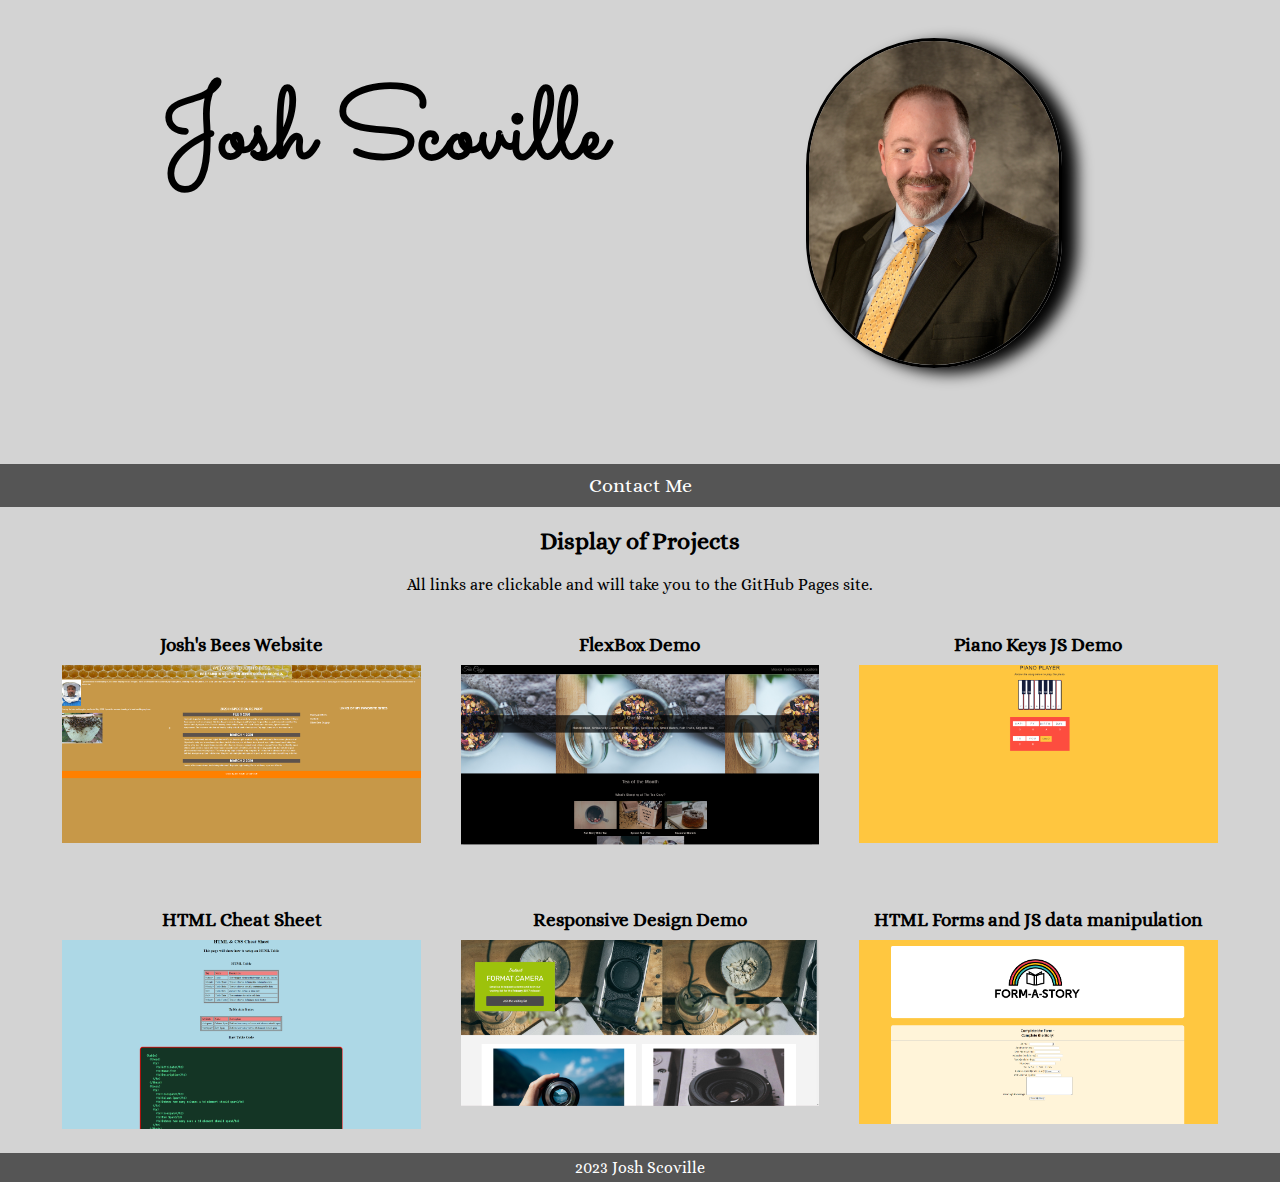
==== index.html @ d3db275e "add contact page" ====
<!DOCTYPE html>
<html lang="en">
<head>
    <meta charset="UTF-8">
    <meta http-equiv="X-UA-Compatible" content="IE=edge">
    <link rel="preconnect" href="https://fonts.googleapis.com">
    <link rel="preconnect" href="https://fonts.gstatic.com" crossorigin>
    <link href="https://fonts.googleapis.com/css2?family=Alice&family=Sacramento&display=swap" rel="stylesheet">
    <meta name="viewport" content="width=device-width, initial-scale=1.0">
    <link rel="stylesheet" href="./css/main.css">
    <title>Josh Scoville Portfolio</title>
</head>
<body>
    <header>
        <div id="header-banner">
            <div id="header-text">
                <h1>Josh Scoville</h1>
            </div>
            <div id="header-image">
                <img src="./images/Josh_suit cropped.jpeg" aria-label="Josh Scoville in business suit" alt="Josh Scoville in business suit">
            </div>
        </div>
        <nav>
            <li><a href="./contact.html">Contact Me</a></li>
        </nav>
    </header>
    <main>
        <h2>Display of Projects</h2>
        <p>All links are clickable and will take you to the GitHub Pages site.</p>
        <div id="work">
            <section class="items">
                <h3>Josh's Bees Website</h3>
                <a href="https://ag4sm.github.io/Joshs-Bees.com/">
                    <img src="./images/bees_site.png"></a>
            </section>
            <section class="items">
                <h3>FlexBox Demo</h3>
                <a href="https://ag4sm.github.io/flexbox-demo/">
                    <img src="./images/flex-demo.png"></a>
            </section>
            <section class="items">
                <h3>Piano Keys JS Demo</h3>
                <a href="https://ag4sm.github.io/Piano-Keys/">
                    <img src="./images/piano-keys.png"></a>
            </section>
            <section class="items">
                <h3>HTML Cheat Sheet</h3>
                <a href="https://ag4sm.github.io/HTML-Cheat-Sheet/">
                    <img src="./images/cheat_sheet.png"></a>
            </section>
            <section class="items">
                <h3>Responsive Design Demo</h3>
                <a href="https://ag4sm.github.io/Fotomatic/">
                    <img src="./images/responsive.png"></a>
            </section>
            <section class="items">
                <h3>HTML Forms and JS data manipulation</h3>
                <a href="https://ag4sm.github.io/form-a-story/">
                    <img src="./images/formastory.png"></a>
            </section>
        </div>
    </main>
    <footer>
        <p>2023 Josh Scoville</p>
    </footer>
    <script type="text/javascript">
        document.getElementsByClassName("items").onmouseover = function() {
            this.style.backgroundColor = blue;
        }
    </script>
</body>
</html>
---- css/main.css ----
* {
    margin: 0;
    padding: 0;
}

body, html{
    height: 100%;
    margin: 0px;
    display: flexbox;
}

body{
    background-color: lightgray;
    background-repeat: no-repeat;
    background-size: cover;
    position: relative;
    font-family: 'Alice', 'serif';
}

header {
    display: inline-block;
    width: 100%;
}

#header-text h1{
    font-family: 'Sacramento', cursive;
    font-size: 100px;
    text-align: center;
    padding-top: 5%;
    float: left;
    width: 60%;
    height: 400px;
}

#header-image {
    float: left;
    width: 30%;
}

#header-image img {
    width: 250px;
    margin: 10%;
    border-radius: 250px;
    border: 3px solid black;
    box-shadow: 15px 5px 15px;
}

nav {
    display: flex;
    color: white;
    width: 100%;
    background-color: #555555;
    font-family: 'Alice', 'serif';
    font-size: 20px;
    justify-content: center;
}

nav li{
    display: flex;
    margin: 10px 50px 10px 50px;
    align-items: center;
}

nav ul{
    background-color: black;
    margin: 0;
    list-style-type: none;
    padding: 20px;
    text-align: center;
    display: flex;
    align-items: center;
    font-family: 'Alice', 'serif';
}

nav a{
    text-decoration: none;
    color: white;
}

section {
    width: 28%;
    align-items: center;
    padding: 20px;
}

#work {
    display: flex;
    flex-wrap: wrap;
    justify-content: center;
}

h2, p {
    text-align: center;
    padding-top: 20px;
}

h3 {
    text-align: center;
    padding-top: 20px;
    padding-bottom: 10px;
}

section img {
    width: 100%;
}

footer {
    background-color: #555555;
    color: white;
}

footer p {
    padding: 5px;
}
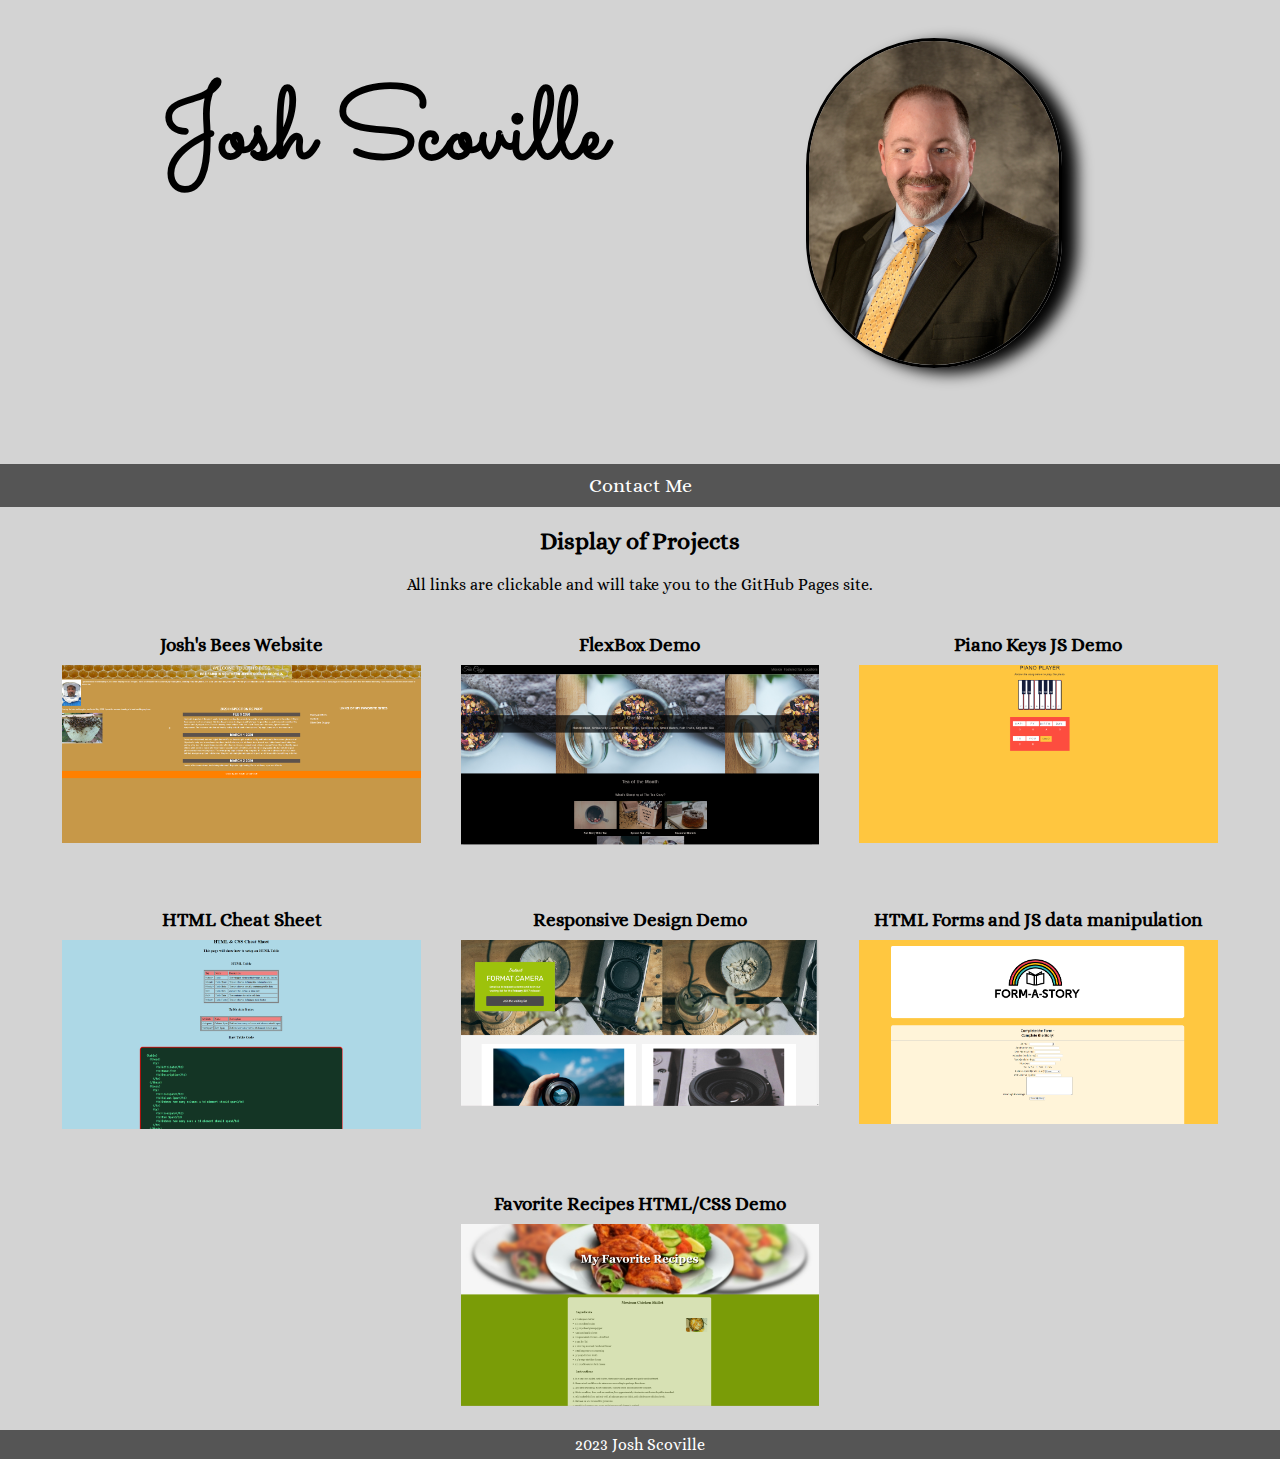
==== commit 2fcf8973: "add section" ====
--- a/index.html
+++ b/index.html
@@ -58,15 +58,20 @@
                 <a href="https://ag4sm.github.io/form-a-story/">
                     <img src="./images/formastory.png"></a>
             </section>
+            <section class="items">
+                <h3>Favorite Recipes HTML/CSS Demo</h3>
+                <a href="https://ag4sm.github.io/My-Favorite-Recipes/">
+                    <img src="./images/recipes.png"></a>
+            </section>
         </div>
     </main>
     <footer>
         <p>2023 Josh Scoville</p>
     </footer>
-    <script type="text/javascript">
-        document.getElementsByClassName("items").onmouseover = function() {
-            this.style.backgroundColor = blue;
-        }
+    <script>
+        document.getElementsByClassName('items').onmouseover = function() { 
+            document.getElementsByClassName('items').style.backgroundColor = 'blue';
+            }
     </script>
 </body>
 </html>--- a/css/main.css
+++ b/css/main.css
@@ -111,4 +111,12 @@
 
 footer p {
     padding: 5px;
+}
+
+#main-contact {
+    height: 12em;
+}
+
+.items {
+
 }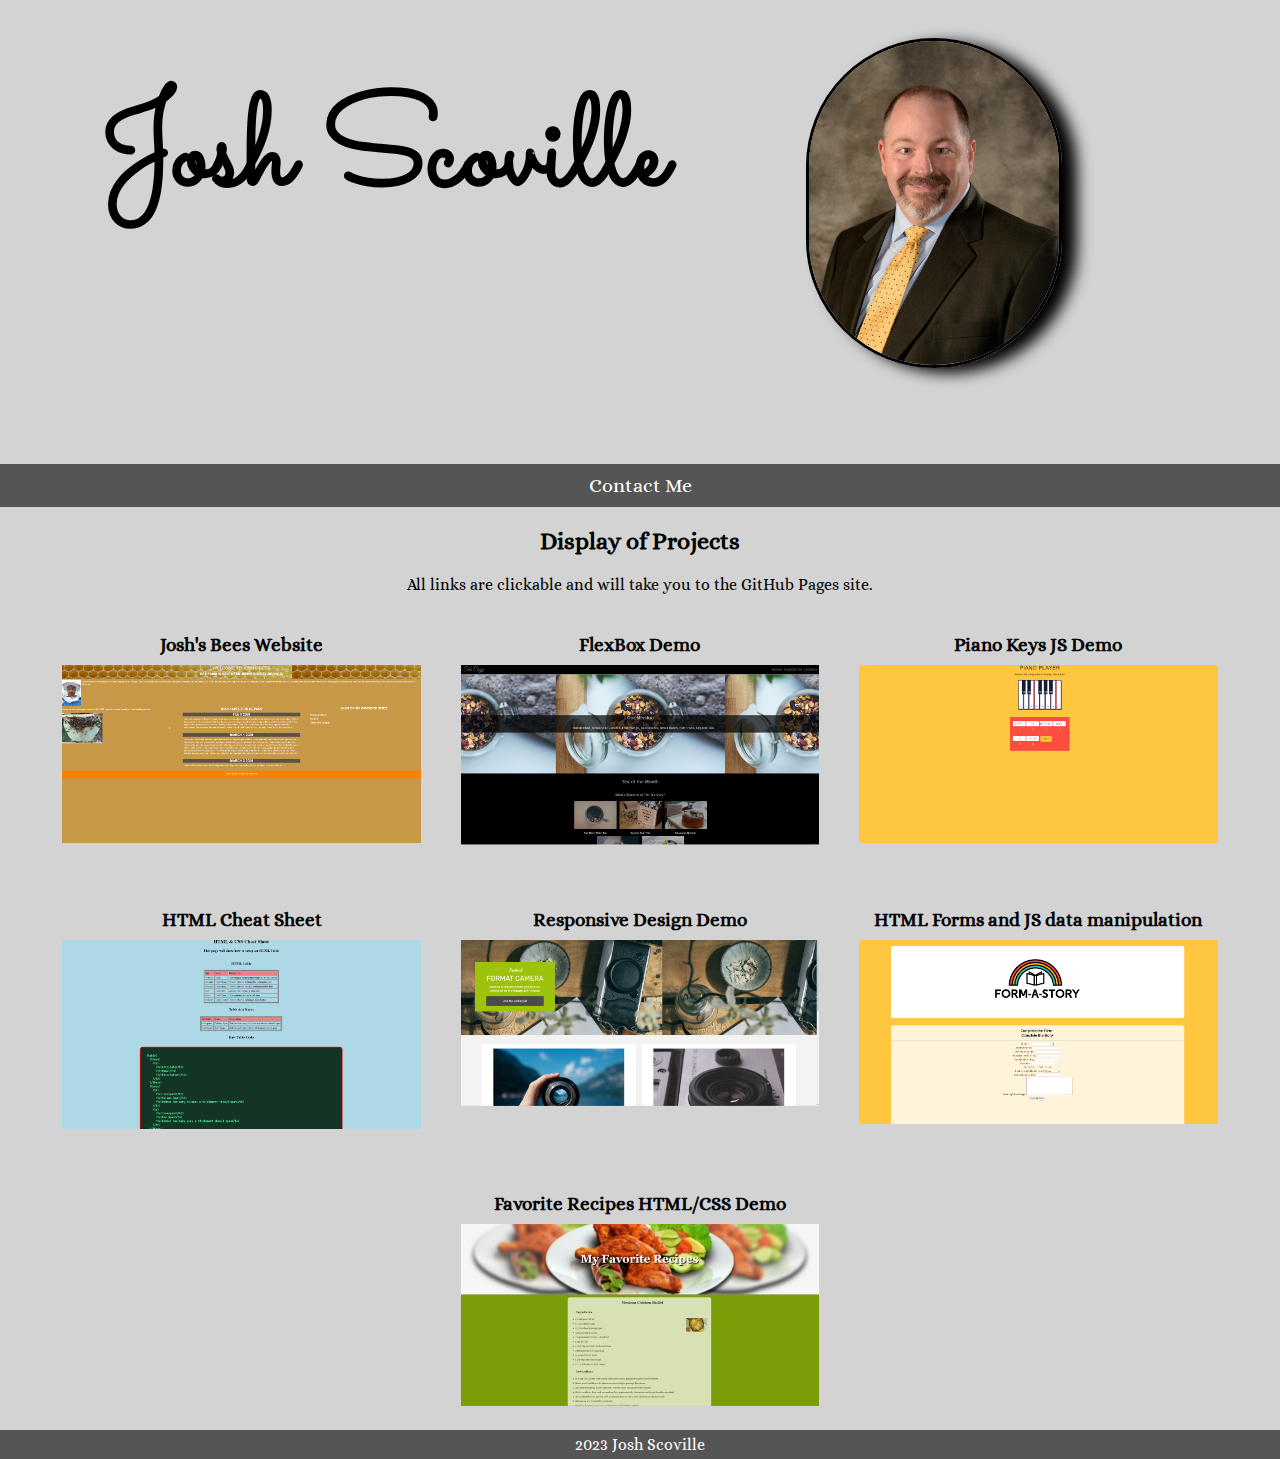
==== commit 70a782b3: "nav tweaks" ====
--- a/index.html
+++ b/index.html
@@ -21,8 +21,10 @@
             </div>
         </div>
         <nav>
-            <li><a href="./contact.html">Contact Me</a></li>
-        </nav>
+            <ul>
+                <li><a href="./contact.html">Contact Me</a></li>
+            </ul>
+            </nav>
     </header>
     <main>
         <h2>Display of Projects</h2>
@@ -68,10 +70,5 @@
     <footer>
         <p>2023 Josh Scoville</p>
     </footer>
-    <script>
-        document.getElementsByClassName('items').onmouseover = function() { 
-            document.getElementsByClassName('items').style.backgroundColor = 'blue';
-            }
-    </script>
 </body>
 </html>--- a/css/main.css
+++ b/css/main.css
@@ -12,8 +12,6 @@
 body{
     background-color: lightgray;
     background-repeat: no-repeat;
-    background-size: cover;
-    position: relative;
     font-family: 'Alice', 'serif';
 }
 
@@ -24,12 +22,12 @@
 
 #header-text h1{
     font-family: 'Sacramento', cursive;
-    font-size: 100px;
+    font-size: 8rem;
     text-align: center;
     padding-top: 5%;
     float: left;
     width: 60%;
-    height: 400px;
+    height: 25rem;
 }
 
 #header-image {
@@ -39,6 +37,7 @@
 
 #header-image img {
     width: 250px;
+    height: auto;
     margin: 10%;
     border-radius: 250px;
     border: 3px solid black;
@@ -55,18 +54,13 @@
     justify-content: center;
 }
 
-nav li{
+nav li {
     display: flex;
     margin: 10px 50px 10px 50px;
     align-items: center;
 }
 
 nav ul{
-    background-color: black;
-    margin: 0;
-    list-style-type: none;
-    padding: 20px;
-    text-align: center;
     display: flex;
     align-items: center;
     font-family: 'Alice', 'serif';
@@ -100,6 +94,10 @@
     padding-bottom: 10px;
 }
 
+section:hover {
+    opacity: 0.5;
+}
+
 section img {
     width: 100%;
 }
@@ -117,6 +115,16 @@
     height: 12em;
 }
 
-.items {
+@media only screen and (max-width: 900px) {
+    #header-text h1 {
+        font-size: 4rem;
+        height: 
+        10rem;
+    }
 
+    #header-image img {
+        width: 100px;
+        height: auto;
+        display: inline;
+    }
 }